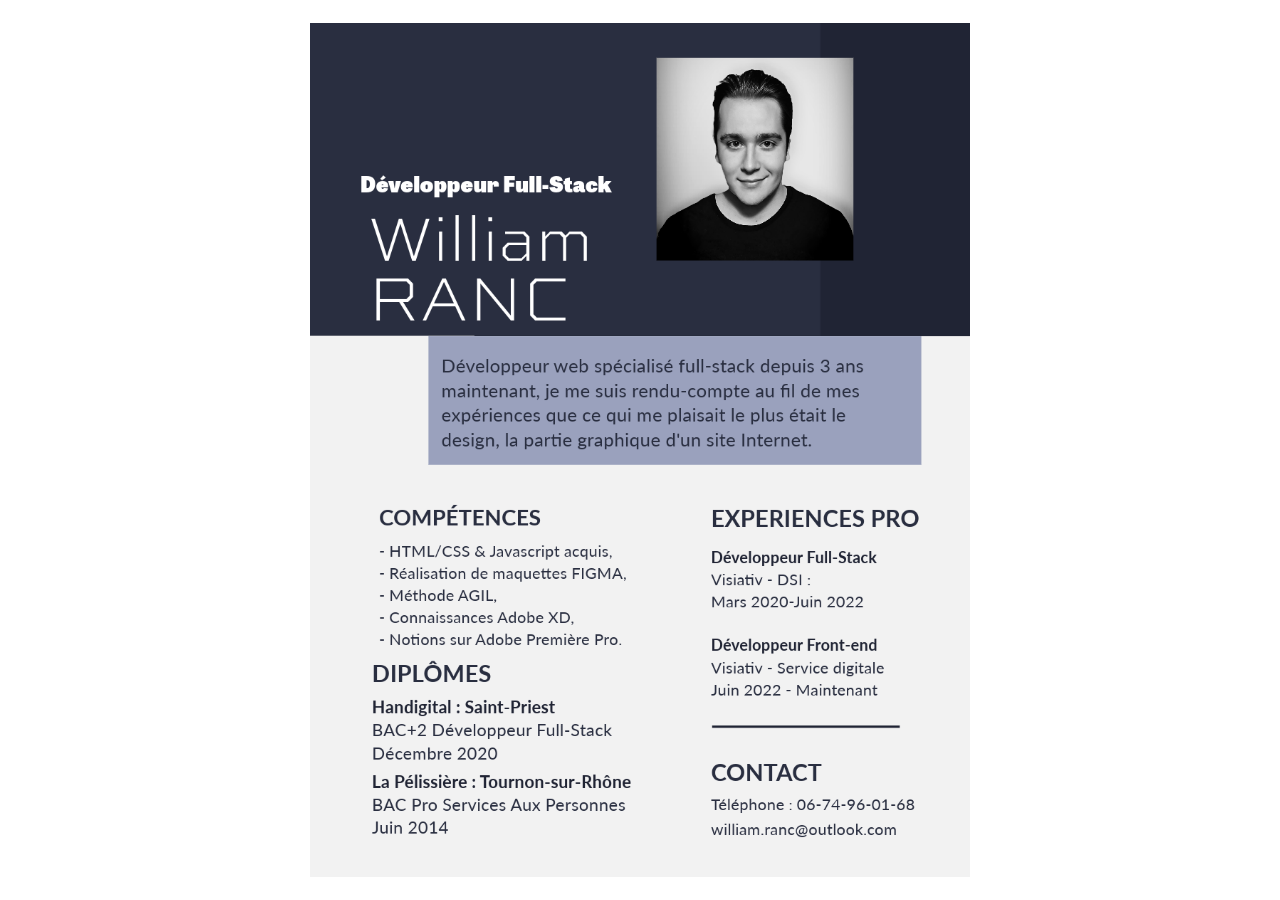
==== cv.html @ 97f2f79b "Ajout de mon CV" ====
<!DOCTYPE html>
<html lang="fr">

<head>
    <meta charset="UTF-8">
    <meta name="viewport" content="width=device-width, initial-scale=1.0">
    <title>Mon CV</title>
    <link rel="stylesheet" href="CSS/cv.css">
</head>

<body>
    <img src="images/CV William RANC.png" alt="Mon CV">
</body>

</html>
---- CSS/cv.css ----
/* Styles pour la page CV */

body {
    display: flex;
    justify-content: center;
    align-items: center;
    height: 100vh;
    margin: 0;
}

img {
    max-width: 95%;
    max-height: 95%;
}
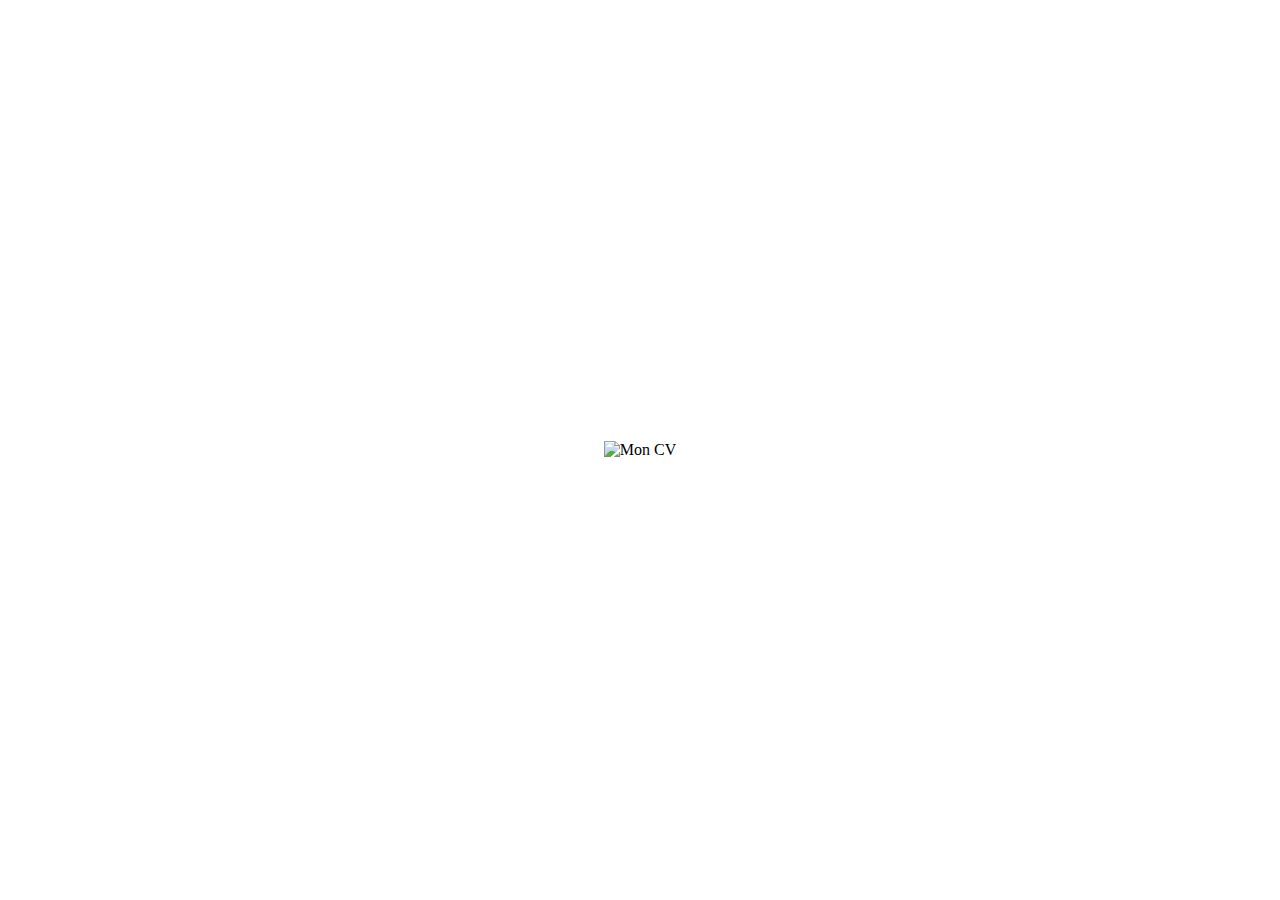
==== commit c0055b7a: "Update" ====
--- a/cv.html
+++ b/cv.html
@@ -6,10 +6,11 @@
     <meta name="viewport" content="width=device-width, initial-scale=1.0">
     <title>Mon CV</title>
     <link rel="stylesheet" href="CSS/cv.css">
+    <link rel="icon" type="image/x-icon" href="images/dev.ico">
 </head>
 
 <body>
-    <img src="images/CV William RANC.png" alt="Mon CV">
+    <img src="images/CV.png" alt="Mon CV">
 </body>
 
 </html>